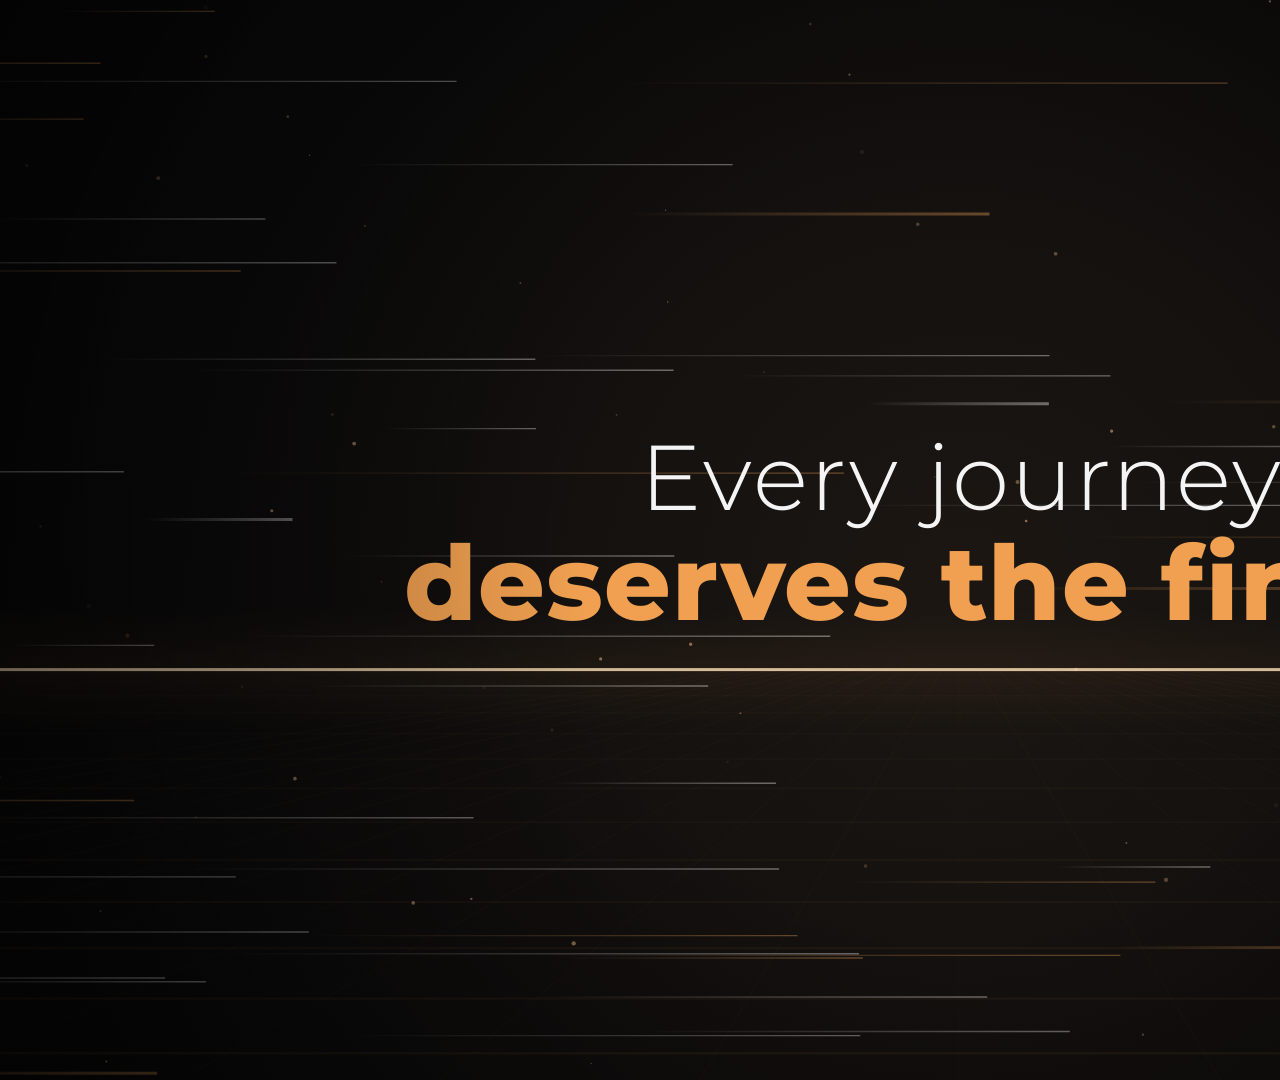
==== nhone-intro/intro.html @ 4a58589a "Add NH ONE brand intro video and source Co-Authored-By: Claude Opus 5.5 <noreply@anthropic.com> Clau" ====
<!doctype html>
<html><head><meta charset="utf-8"><title>NH ONE Intro</title>
<style>
@font-face{font-family:Mont;font-weight:300;src:url(fonts/montserrat-latin-300-normal.woff2)}
@font-face{font-family:Mont;font-weight:500;src:url(fonts/montserrat-latin-500-normal.woff2)}
@font-face{font-family:Mont;font-weight:700;src:url(fonts/montserrat-latin-700-normal.woff2)}
@font-face{font-family:Mont;font-weight:800;src:url(fonts/montserrat-latin-800-normal.woff2)}
@font-face{font-family:Orb;font-weight:700;src:url(fonts/orbitron-latin-700-normal.woff2)}
@font-face{font-family:Orb;font-weight:900;src:url(fonts/orbitron-latin-900-normal.woff2)}
html,body{margin:0;background:#000;overflow:hidden}
canvas{display:block}
</style></head>
<body><canvas id="c" width="1920" height="1080"></canvas>
<script src="data.js"></script>
<script>
const W=1920,H=1080,DUR=27;
const cv=document.getElementById('c'),ctx=cv.getContext('2d');
const OR1='#FFC67A',OR='#F0A050',OR2='#E2782A';
const off=document.createElement('canvas');off.width=W;off.height=H;const ox=off.getContext('2d');

// ---------- helpers ----------
const clamp=(v,a=0,b=1)=>Math.max(a,Math.min(b,v));
const seg=(t,a,b)=>clamp((t-a)/(b-a));
const eo=x=>1-Math.pow(1-x,3);            // easeOutCubic
const eio=x=>x<.5?4*x*x*x:1-Math.pow(-2*x+2,3)/2;
const eback=x=>{const c1=1.70158,c3=c1+1;return 1+c3*Math.pow(x-1,3)+c1*Math.pow(x-1,2)};
const lerp=(a,b,x)=>a+(b-a)*x;
function rng(seed){return()=>{seed=(seed*16807)%2147483647;return(seed-1)/2147483646}}
// visibility envelope: fade in [a,a+fi], out [b-fo,b]
const env=(t,a,b,fi=.4,fo=.4)=>Math.min(seg(t,a,a+fi),1-seg(t,b-fo,b));

const carPath=new Path2D(CAR.join(' '));
const icon={};for(const k in ICONS)icon[k]=new Path2D(ICONS[k]);

function font(w,size,fam='Mont'){return `${w} ${size}px ${fam}`}
function spaced(txt,f,ls){ctx.font=f;ctx.letterSpacing=ls+'px';}
function fitSpacing(txt,f,target){ctx.font=f;ctx.letterSpacing='0px';const w=ctx.measureText(txt).width;return (target-w)/(txt.length-1)}
function textW(txt,f,ls){ctx.font=f;ctx.letterSpacing=ls+'px';return ctx.measureText(txt).width-ls}
// draw centered text accounting for trailing letter spacing
function ctext(txt,x,y,f,ls=0,fill='#fff'){ctx.font=f;ctx.letterSpacing=ls+'px';ctx.textAlign='left';ctx.fillStyle=fill;const w=ctx.measureText(txt).width-ls;ctx.fillText(txt,x-w/2,y);return w}

// light sweep over whatever is drawn by fn (on offscreen), band position p in 0..1 across [x0,x1]
function withSweep(fn,p,x0,x1,col='rgba(255,255,255,.9)'){
  ox.setTransform(1,0,0,1,0,0);ox.globalAlpha=1;ox.globalCompositeOperation='source-over';ox.clearRect(0,0,W,H);
  ox.save();fn(ox);ox.restore();
  if(p>0&&p<1){ox.globalCompositeOperation='source-atop';
    const cx=lerp(x0-200,x1+200,p);const g=ox.createLinearGradient(cx-140,0,cx+140,0);
    g.addColorStop(0,'rgba(255,255,255,0)');g.addColorStop(.5,col);g.addColorStop(1,'rgba(255,255,255,0)');
    ox.fillStyle=g;ox.fillRect(0,0,W,H);ox.globalCompositeOperation='source-over';}
  ctx.drawImage(off,0,0);
}

// ---------- background ----------
const R=rng(7);const streaks=[];for(let i=0;i<70;i++)streaks.push({y:R()*H,s:900+R()*2600,l:120+R()*520,p:R()*5000,w:R()<.2?3:1.4,o:R()<.35});
const dust=[];for(let i=0;i<90;i++)dust.push({x:R()*W,y:R()*H,r:.6+R()*1.8,s:10+R()*40,ph:R()*6.28});

function speedLevel(t){ // how intense the motion streaks are
  return clamp(.25+ .75*env(t,0,6.6,.6,.6)) *(1-.6*env(t,7,17.4,.5,.5)) + 1.2*env(t,17.4,19.2,.3,.6);
}
function background(t){
  const g=ctx.createRadialGradient(W/2,H*.55,50,W/2,H*.55,W*.75);
  g.addColorStop(0,'#1b1612');g.addColorStop(.5,'#0c0b0b');g.addColorStop(1,'#030303');
  ctx.fillStyle=g;ctx.fillRect(0,0,W,H);
  // perspective floor grid
  const hz=H*.62;ctx.save();ctx.globalAlpha=.55;
  for(let i=0;i<14;i++){const z=((i/14)+t*.35)%1;const y=hz+(H-hz)*z*z;
    ctx.strokeStyle=`rgba(240,160,80,${.02+.1*z*z})`;ctx.lineWidth=1+z*1.5;ctx.beginPath();ctx.moveTo(0,y);ctx.lineTo(W,y);ctx.stroke();}
  for(let i=-12;i<=12;i++){ctx.strokeStyle=`rgba(240,160,80,${.05})`;ctx.lineWidth=1;ctx.beginPath();ctx.moveTo(W/2+i*18,hz);ctx.lineTo(W/2+i*260,H);ctx.stroke();}
  const hg=ctx.createLinearGradient(0,hz-60,0,hz+60);hg.addColorStop(0,'rgba(240,160,80,0)');hg.addColorStop(.5,'rgba(240,160,80,.09)');hg.addColorStop(1,'rgba(240,160,80,0)');
  ctx.fillStyle=hg;ctx.fillRect(0,hz-60,W,120);ctx.restore();
  // streaks
  const lv=speedLevel(t);ctx.save();ctx.globalCompositeOperation='lighter';
  for(const s of streaks){const span=W+s.l;const x=((s.p+t*s.s*(.6+lv*.6))%span)-s.l;
    const lg=ctx.createLinearGradient(x,0,x+s.l,0);const c=s.o?'240,160,80':'255,255,255';
    lg.addColorStop(0,`rgba(${c},0)`);lg.addColorStop(1,`rgba(${c},${.35*lv})`);
    ctx.strokeStyle=lg;ctx.lineWidth=s.w;ctx.beginPath();ctx.moveTo(x,s.y);ctx.lineTo(x+s.l,s.y);ctx.stroke();}
  for(const d of dust){const x=(d.x+t*d.s)%W,y=d.y+Math.sin(t+d.ph)*12;ctx.fillStyle=`rgba(255,200,140,${.25+.2*Math.sin(t*2+d.ph)})`;ctx.beginPath();ctx.arc(x,y,d.r,0,6.283);ctx.fill();}
  ctx.restore();
}
function vignette(){const g=ctx.createRadialGradient(W/2,H/2,H*.35,W/2,H/2,W*.7);g.addColorStop(0,'rgba(0,0,0,0)');g.addColorStop(1,'rgba(0,0,0,.75)');ctx.fillStyle=g;ctx.fillRect(0,0,W,H);}

// ---------- logo ----------
// coordinates in original-logo pixels, origin = (127,20) of the source image
function drawCar(c,x,y,w,reveal=1,glow=0){
  const k=w/1760;c.save();
  if(reveal<1){c.beginPath();c.rect(x-20,y-60,(w+40)*reveal,380*k+120);c.clip();}
  c.translate(x,y+380*k);c.scale(.1*k,-.1*k);
  const g=c.createLinearGradient(0,0,17600,0);g.addColorStop(0,OR1);g.addColorStop(.55,OR);g.addColorStop(1,OR2);
  c.fillStyle=g;if(glow){c.shadowColor='rgba(255,150,60,'+glow+')';c.shadowBlur=60;}
  c.fill(carPath);c.restore();
}
function drawLogo(cx,top,u,o){ // o: {car,carGlow,name,tm,tag,sweep,alpha}
  ctx.save();ctx.globalAlpha=o.alpha??1;
  const carW=176*u,carX=cx-87*u;
  withSweep(c=>{drawCar(c,carX,top,carW,o.car??1,o.carGlow||0)},o.sweep??0,carX,carX+carW);
  // NH ONE
  if(o.name>0){const f=font(500,16*u/.70);const ls=fitSpacing('NH ONE',f,123*u);
    ctx.globalAlpha=(o.alpha??1)*eo(o.name);const extra=(1-eo(o.name))*30*u/10;
    ctext('NH ONE',cx-.5*u,top+65*u,f,ls+extra,'#ffffff');}
  if(o.tm>0){ctx.globalAlpha=(o.alpha??1)*o.tm;ctx.strokeStyle=OR;ctx.lineWidth=Math.max(1.5,.9*u);
    ctx.beginPath();ctx.arc(cx+74*u,top+36*u,6.3*u,0,6.283);ctx.stroke();
    ctext('TM',cx+74*u,top+38.3*u,font(700,5.4*u),0,OR);}
  if(o.tag>0){const f=font(500,7*u/.70);const ls=fitSpacing('EXCELLENCE IN MOTION',f,204*u);
    ctx.globalAlpha=(o.alpha??1)*o.tag;ctext('EXCELLENCE IN MOTION',cx,top+83*u,f,ls,'#d9d9d9');}
  ctx.restore();
}

// ---------- category icons ----------
function drawIcon(kind,x,y,s){
  ctx.save();ctx.translate(x,y);ctx.scale(s/100,s/100);ctx.strokeStyle=OR;ctx.fillStyle=OR;ctx.lineWidth=6;ctx.lineCap='round';ctx.lineJoin='round';
  ctx.beginPath();
  switch(kind){
    case 'seat': ctx.moveTo(-14,-46);ctx.quadraticCurveTo(-26,-46,-24,-30);ctx.lineTo(-14,14);ctx.lineTo(26,14);ctx.quadraticCurveTo(36,16,34,28);ctx.lineTo(32,40);ctx.lineTo(-22,40);ctx.quadraticCurveTo(-32,40,-32,30);
      ctx.moveTo(-14,-46);ctx.quadraticCurveTo(-2,-46,-2,-32);ctx.lineTo(4,10);ctx.moveTo(-6,40);ctx.lineTo(-10,52);ctx.moveTo(20,40);ctx.lineTo(24,52);break;
    case 'car': ctx.moveTo(-48,14);ctx.lineTo(-48,-2);ctx.quadraticCurveTo(-46,-10,-34,-12);ctx.lineTo(-20,-30);ctx.quadraticCurveTo(-16,-34,-8,-34);ctx.lineTo(18,-34);ctx.quadraticCurveTo(24,-34,28,-28);ctx.lineTo(38,-12);ctx.quadraticCurveTo(48,-10,48,0);ctx.lineTo(48,14);ctx.closePath();
      ctx.moveTo(-14,-12);ctx.lineTo(28,-12);ctx.stroke();ctx.beginPath();ctx.arc(-26,16,10,0,6.283);ctx.moveTo(36,16);ctx.arc(26,16,10,0,6.283);ctx.fillStyle='#16120f';ctx.fill();break;
    case 'bulb': ctx.arc(0,-8,24,Math.PI*.8,Math.PI*2.2);ctx.lineTo(10,26);ctx.lineTo(-10,26);ctx.closePath();ctx.moveTo(-9,36);ctx.lineTo(9,36);
      for(let i=0;i<5;i++){const a=Math.PI*(1.1+i*.2);ctx.moveTo(Math.cos(a)*36,-8+Math.sin(a)*36);ctx.lineTo(Math.cos(a)*48,-8+Math.sin(a)*48);}break;
    case 'drop': ctx.moveTo(0,-44);ctx.bezierCurveTo(14,-20,30,-2,30,16);ctx.arc(0,16,30,0,Math.PI);ctx.bezierCurveTo(-30,-2,-14,-20,0,-44);
      ctx.moveTo(-12,14);ctx.quadraticCurveTo(-12,28,0,30);ctx.moveTo(38,-36);ctx.lineTo(38,-20);ctx.moveTo(30,-28);ctx.lineTo(46,-28);break;
    case 'phone': ctx.roundRect(-26,-46,52,92,10);ctx.moveTo(-8,34);ctx.lineTo(8,34);ctx.moveTo(-14,-14);ctx.lineTo(0,0);ctx.lineTo(14,-14);break;
    case 'shield': ctx.moveTo(0,-46);ctx.lineTo(36,-32);ctx.lineTo(34,4);ctx.quadraticCurveTo(30,32,0,48);ctx.quadraticCurveTo(-30,32,-34,4);ctx.lineTo(-36,-32);ctx.closePath();ctx.moveTo(-14,0);ctx.lineTo(-3,12);ctx.lineTo(16,-12);break;
    case 'star': for(let i=0;i<10;i++){const r=i%2?18:42,a=-Math.PI/2+i*Math.PI/5;ctx[i?'lineTo':'moveTo'](Math.cos(a)*r,Math.sin(a)*r);}ctx.closePath();break;
    case 'target': ctx.arc(0,0,40,0,6.283);ctx.moveTo(24,0);ctx.arc(0,0,24,0,6.283);ctx.moveTo(8,0);ctx.arc(0,0,8,0,6.283);break;
    case 'cart': ctx.moveTo(-48,-36);ctx.lineTo(-34,-36);ctx.lineTo(-22,16);ctx.lineTo(30,16);ctx.lineTo(40,-22);ctx.lineTo(-30,-22);ctx.moveTo(-14,34);ctx.arc(-18,34,5,0,6.283);ctx.moveTo(28,34);ctx.arc(24,34,5,0,6.283);break;
  }
  ctx.stroke();ctx.restore();
}
function card(x,y,w,h,a,glow){
  ctx.save();ctx.globalAlpha=a;
  const g=ctx.createLinearGradient(x,y,x,y+h);g.addColorStop(0,'rgba(255,255,255,.075)');g.addColorStop(1,'rgba(255,255,255,.02)');
  ctx.fillStyle=g;ctx.beginPath();ctx.roundRect(x,y,w,h,22);ctx.fill();
  const b=ctx.createLinearGradient(x,y,x+w,y+h);b.addColorStop(0,`rgba(240,160,80,${.55+glow*.45})`);b.addColorStop(.5,'rgba(255,255,255,.08)');b.addColorStop(1,`rgba(240,160,80,${.25+glow*.3})`);
  ctx.strokeStyle=b;ctx.lineWidth=2;ctx.stroke();ctx.restore();
}

// ---------- scenes ----------
function scene1(t){ // 0 - 3.4
  if(t>3.4)return;
  // headlight flare sweep
  const p=eio(seg(t,0,2.6));const fx=lerp(-200,W+200,p),fy=H*.62;
  ctx.save();ctx.globalCompositeOperation='lighter';
  const fg=ctx.createRadialGradient(fx,fy,0,fx,fy,520);fg.addColorStop(0,`rgba(255,220,170,${.55*(1-seg(t,2.4,3))})`);fg.addColorStop(.25,'rgba(240,160,80,.18)');fg.addColorStop(1,'rgba(240,160,80,0)');
  ctx.fillStyle=fg;ctx.fillRect(0,0,W,H);
  ctx.fillStyle=`rgba(255,230,190,${.7*(1-seg(t,2.4,3))})`;ctx.fillRect(0,fy-1.5,W,3);ctx.restore();
  const out=seg(t,2.9,3.4);
  ctx.save();ctx.globalAlpha=1-out;ctx.filter=out>0?`blur(${out*14}px)`:'none';
  const a1=eo(seg(t,.5,1.2)),a2=eo(seg(t,1.2,1.9));
  ctx.globalAlpha=(1-out)*a1;ctext('Every journey',W/2-(1-a1)*60-out*200,H/2-30,font(300,92),2,'#f4f4f4');
  ctx.globalAlpha=(1-out)*a2;ctext('deserves the finest.',W/2+(1-a2)*60-out*200,H/2+80,font(800,104),1,OR);
  ctx.restore();
}
function scene2(t){ // 3.2 - 6.8
  if(t<3.2||t>6.8)return;
  const out=seg(t,6.35,6.8);ctx.save();
  const sc=1+out*.25;ctx.translate(W/2,H/2);ctx.scale(sc,sc);ctx.translate(-W/2,-H/2);ctx.globalAlpha=1-out;
  const word='EXCELLENCE',f=font(900,150,'Orb'),ls=14;const tw=textW(word,f,ls);let x=W/2-tw/2;
  ctx.font=f;ctx.letterSpacing='0px';
  for(let i=0;i<word.length;i++){const p=eback(seg(t,3.3+i*.06,3.8+i*.06));const ch=word[i];const cw=ctx.measureText(ch).width;
    ctx.save();ctx.globalAlpha=(1-out)*clamp(p);ctx.fillStyle='#fff';ctx.translate(x+cw/2,H/2-10+(1-p)*90);ctx.fillText(ch,-cw/2,0);ctx.restore();x+=cw+ls;}
  // IN MOTION with sweep
  const a=eo(seg(t,4.2,4.8));
  withSweep(c=>{c.globalAlpha=(1-out)*a;c.font=font(700,74,'Orb');c.letterSpacing='34px';c.fillStyle=OR;const w=c.measureText('IN MOTION').width-34;c.fillText('IN MOTION',W/2-w/2,H/2+120)},seg(t,4.7,5.7),W/2-420,W/2+420,'rgba(255,245,220,1)');
  // underline swoosh
  const lp=eo(seg(t,4.4,5.4));ctx.globalAlpha=1-out;const lw=900*lp;const lg=ctx.createLinearGradient(W/2-lw/2,0,W/2+lw/2,0);
  lg.addColorStop(0,'rgba(240,160,80,0)');lg.addColorStop(.5,OR1);lg.addColorStop(1,'rgba(240,160,80,0)');ctx.fillStyle=lg;ctx.fillRect(W/2-lw/2,H/2+160,lw,4);
  ctx.restore();
}
const CATS=[['seat','Interior'],['car','Exterior'],['bulb','Lighting'],['drop','Car Care'],['phone','Gadgets'],['shield','Protection']];
function scene3(t){ // 6.6 - 13.8
  if(t<6.6||t>13.8)return;
  const e=env(t,6.6,13.8,.5,.45);ctx.save();
  const ha=eo(seg(t,6.7,7.3));ctx.globalAlpha=e*ha;
  ctext('PREMIUM CAR ACCESSORIES',W/2,250-(1-ha)*20,font(700,30),10,OR);
  const ta=eo(seg(t,7.0,7.6));ctx.globalAlpha=e*ta;
  ctext('Everything your car deserves.',W/2,340-(1-ta)*20,font(800,78),0,'#fff');
  const cw=250,ch=290,gap=34,total=CATS.length*cw+(CATS.length-1)*gap,x0=W/2-total/2,y0=440;
  CATS.forEach(([ic,label],i)=>{const st=7.6+i*.32;const p=seg(t,st,st+.6);if(p<=0)return;const pe=eback(p);
    const float=Math.sin((t-st)*2+i)*6;const x=x0+i*(cw+gap),y=y0+(1-pe)*80+float;
    const hl=clamp(1-Math.abs(t-(st+.5))/.5);// highlight pulse on arrival
    ctx.save();ctx.globalAlpha=e*clamp(p*1.6);
    card(x,y,cw,ch,1,hl);
    ctx.save();ctx.globalCompositeOperation='lighter';const rg=ctx.createRadialGradient(x+cw/2,y+115,0,x+cw/2,y+115,90);rg.addColorStop(0,`rgba(240,160,80,${.18+.25*hl})`);rg.addColorStop(1,'rgba(240,160,80,0)');ctx.fillStyle=rg;ctx.fillRect(x,y,cw,ch);ctx.restore();
    drawIcon(ic,x+cw/2,y+115,96);
    ctext(label,x+cw/2,y+238,font(700,32),1,'#fff');
    ctx.restore();});
  const sa=eo(seg(t,10.2,10.8));ctx.globalAlpha=e*sa;
  ctext('Curated, quality-checked accessories for every drive',W/2,860+(1-sa)*20,font(500,34),1,'#a7a9ae');
  ctx.restore();
}
const PROPS=[['star','Premium Quality','Built to look great and last'],['target','The Right Fit','Accessories picked for your car'],['cart','Easy Online Shopping','Browse, order & upgrade from home']];
function scene4(t){ // 13.6 - 17.6
  if(t<13.6||t>17.6)return;
  const e=env(t,13.6,17.6,.4,.45);ctx.save();
  ctx.globalAlpha=e;ctext('WHY NH ONE',W/2,280,font(700,30),10,OR);
  PROPS.forEach(([ic,title,sub],i)=>{const st=13.9+i*.45;const p=eo(seg(t,st,st+.6));if(p<=0)return;
    const cx=W/2+(i-1)*560,cy=520;ctx.save();ctx.globalAlpha=e*p;
    // ring
    const rp=eo(seg(t,st,st+.9));ctx.strokeStyle='rgba(240,160,80,.25)';ctx.lineWidth=3;ctx.beginPath();ctx.arc(cx,cy,100,0,6.283);ctx.stroke();
    ctx.strokeStyle=OR;ctx.lineWidth=5;ctx.lineCap='round';ctx.beginPath();ctx.arc(cx,cy,100,-Math.PI/2,-Math.PI/2+6.283*rp);ctx.stroke();
    ctx.save();ctx.translate(cx,cy);const s=lerp(.6,1,eback(seg(t,st+.1,st+.6)));ctx.scale(s,s);drawIcon(ic,0,0,100);ctx.restore();
    ctext(title,cx,cy+190+(1-p)*30,font(800,46),0,'#fff');
    ctext(sub,cx,cy+245+(1-p)*30,font(500,28),.5,'#a7a9ae');
    ctx.restore();});
  ctx.restore();
}
// logo reveal + end card
function scene5(t){ // 17.4 - 27
  if(t<17.4)return;
  // flash streak
  const fs=seg(t,17.5,18.1);if(fs>0&&fs<1){ctx.save();ctx.globalCompositeOperation='lighter';const x=lerp(-400,W+400,eio(fs));
    const g=ctx.createLinearGradient(x-600,0,x,0);g.addColorStop(0,'rgba(255,190,120,0)');g.addColorStop(1,'rgba(255,230,200,.9)');ctx.fillStyle=g;ctx.fillRect(x-600,H/2-110,600,4);ctx.fillRect(x-400,H/2-60,400,2);ctx.restore();}
  // impact glow behind logo
  const ig=env(t,18.1,21.6,.15,1.2);if(ig>0){ctx.save();ctx.globalCompositeOperation='lighter';const g=ctx.createRadialGradient(W/2,H/2-40,0,W/2,H/2-40,700);
    g.addColorStop(0,`rgba(240,150,70,${.32*ig})`);g.addColorStop(1,'rgba(240,150,70,0)');ctx.fillStyle=g;ctx.fillRect(0,0,W,H);ctx.restore();}
  // move: big centered -> small top
  const mv=eio(seg(t,21.2,22.2));
  const u=lerp(5.0,2.6,mv);const top=lerp(H/2-48*5.0,96,mv);
  drawLogo(W/2,top,u,{
    car:eio(seg(t,17.8,18.7)),carGlow:.6*env(t,18.2,21.5,.2,1),
    name:seg(t,18.6,19.4),tm:seg(t,19.3,19.7),tag:eo(seg(t,19.5,20.2)),
    sweep:seg(t,20.0,20.9),alpha:1-seg(t,26.4,27)});
  // end card
  const ea=1-seg(t,26.4,27);if(t<21.9)return;ctx.save();
  const a1=eo(seg(t,21.9,22.6));ctx.globalAlpha=ea*a1;
  ctext('Your Premium Online',W/2,440+(1-a1)*24,font(300,58),1,'#f2f2f2');
  ctext('Car Accessories Partner',W/2,510+(1-a1)*24,font(800,64),0,'#fff');
  // url pill
  const a2=eback(seg(t,22.6,23.2));if(a2>0){ctx.globalAlpha=ea*clamp(a2);const pw=520*clamp(a2,0,1.05),ph=88,px=W/2-pw/2,py=572;
    const g=ctx.createLinearGradient(px,0,px+pw,0);g.addColorStop(0,OR1);g.addColorStop(1,OR2);ctx.fillStyle=g;ctx.shadowColor='rgba(240,150,70,.55)';ctx.shadowBlur=40;
    ctx.beginPath();ctx.roundRect(px,py,pw,ph,44);ctx.fill();ctx.shadowBlur=0;
    if(a2>.6){ctx.globalAlpha=ea*seg(a2,.6,1);ctext('www.nhone.in',W/2,py+59,font(800,46),2,'#1a1008');}}
  // socials
  ctx.globalAlpha=ea*eo(seg(t,23.4,23.9));ctext('FOLLOW US',W/2,758,font(700,24),8,'#8d9096');
  const S=[['instagram','@nh_one_official'],['youtube','@nhone-excellence'],['facebook','NH ONE'],['x','@nhone_in']];
  const sf=font(700,28);ctx.font=sf;ctx.letterSpacing='0px';
  const pws=S.map(([,h])=>ctx.measureText(h).width+30+36+14+34),gap=28,tot=pws.reduce((a,b)=>a+b,0)+gap*3;let px=W/2-tot/2;
  S.forEach(([k,h],i)=>{const pw=pws[i],bx=px;px+=pw+gap;const st=23.7+i*.18;const p=eo(seg(t,st,st+.5));if(p<=0)return;const cy=840+(1-p)*30;
    ctx.save();ctx.globalAlpha=ea*p;
    ctx.fillStyle='rgba(255,255,255,.06)';ctx.strokeStyle='rgba(240,160,80,.45)';ctx.lineWidth=2;ctx.beginPath();ctx.roundRect(bx,cy-40,pw,80,40);ctx.fill();ctx.stroke();
    ctx.save();ctx.translate(bx+30,cy-18);ctx.scale(1.5,1.5);ctx.fillStyle=OR;ctx.fill(icon[k]);ctx.restore();
    ctx.font=sf;ctx.letterSpacing='0px';ctx.fillStyle='#fff';ctx.textAlign='left';ctx.fillText(h,bx+30+36+14,cy+10);
    ctx.restore();});
  ctx.restore();
}

function render(t){
  ctx.setTransform(1,0,0,1,0,0);ctx.globalAlpha=1;ctx.filter='none';ctx.globalCompositeOperation='source-over';
  background(t);scene1(t);scene2(t);scene3(t);scene4(t);scene5(t);vignette();
  // global fade in / out
  const f=Math.max(1-seg(t,0,.5),seg(t,26.5,27));if(f>0){ctx.fillStyle=`rgba(0,0,0,${f})`;ctx.fillRect(0,0,W,H);}
}
window.render=render;
window.ready=(async()=>{await Promise.all(['300 20px Mont','500 20px Mont','700 20px Mont','800 20px Mont','700 20px Orb','900 20px Orb'].map(f=>document.fonts.load(f)));render(0);return true})();
if(!/render/.test(location.hash)){let s=performance.now();(function loop(){window.ready.then(()=>{render(((performance.now()-s)/1000)%DUR);requestAnimationFrame(loop)})})()}
</script></body></html>
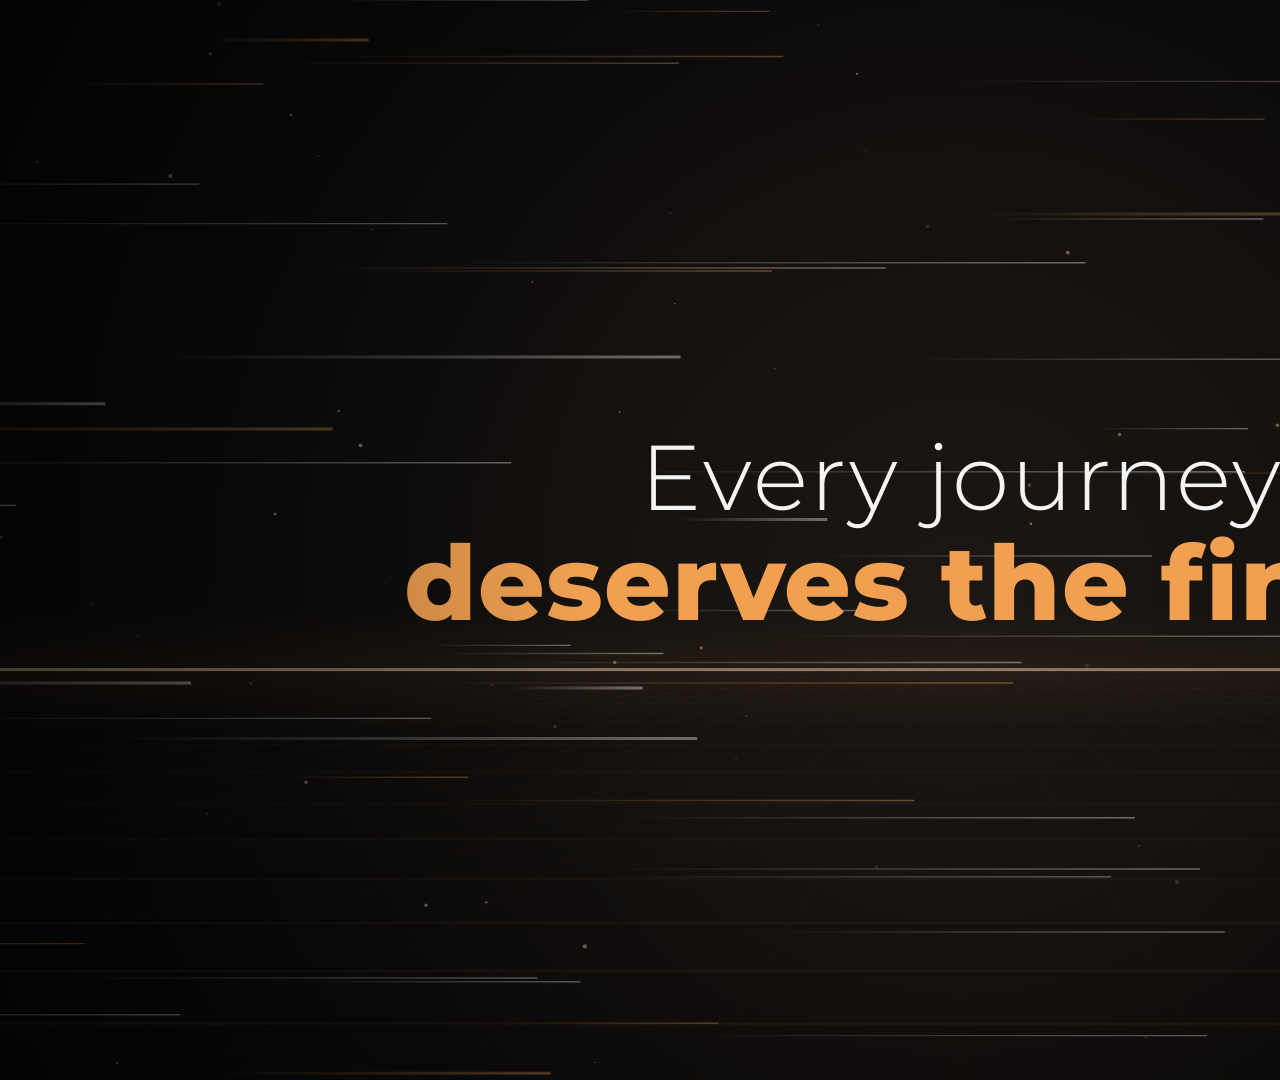
==== commit 7d2e21d5: "Add 9:16 reel-end version of NH ONE intro (logo reveal + end card) Co-Authored-By: Claude Opus 5.5 <" ====
--- a/nhone-intro/intro.html
+++ b/nhone-intro/intro.html
@@ -13,8 +13,9 @@
 <body><canvas id="c" width="1920" height="1080"></canvas>
 <script src="data.js"></script>
 <script>
-const W=1920,H=1080,DUR=27;
-const cv=document.getElementById('c'),ctx=cv.getContext('2d');
+const V=/vertical/.test(location.hash),T0=V?17.5:0;
+const W=V?1080:1920,H=V?1920:1080,DUR=27;
+const cv=document.getElementById('c');cv.width=W;cv.height=H;const ctx=cv.getContext('2d');
 const OR1='#FFC67A',OR='#F0A050',OR2='#E2782A';
 const off=document.createElement('canvas');off.width=W;off.height=H;const ox=off.getContext('2d');
 
@@ -215,7 +216,7 @@
     g.addColorStop(0,`rgba(240,150,70,${.32*ig})`);g.addColorStop(1,'rgba(240,150,70,0)');ctx.fillStyle=g;ctx.fillRect(0,0,W,H);ctx.restore();}
   // move: big centered -> small top
   const mv=eio(seg(t,21.2,22.2));
-  const u=lerp(5.0,2.6,mv);const top=lerp(H/2-48*5.0,96,mv);
+  const u0=V?4.4:5.0,u1=V?3.2:2.6;const u=lerp(u0,u1,mv);const top=lerp(H/2-48*u0,V?300:96,mv);
   drawLogo(W/2,top,u,{
     car:eio(seg(t,17.8,18.7)),carGlow:.6*env(t,18.2,21.5,.2,1),
     name:seg(t,18.6,19.4),tm:seg(t,19.3,19.7),tag:eo(seg(t,19.5,20.2)),
@@ -223,23 +224,23 @@
   // end card
   const ea=1-seg(t,26.4,27);if(t<21.9)return;ctx.save();
   const a1=eo(seg(t,21.9,22.6));ctx.globalAlpha=ea*a1;
-  ctext('Your Premium Online',W/2,440+(1-a1)*24,font(300,58),1,'#f2f2f2');
-  ctext('Car Accessories Partner',W/2,510+(1-a1)*24,font(800,64),0,'#fff');
+  ctext('Your Premium Online',W/2,(V?770:440)+(1-a1)*24,font(300,V?62:58),1,'#f2f2f2');
+  ctext('Car Accessories Partner',W/2,(V?850:510)+(1-a1)*24,font(800,V?68:64),0,'#fff');
   // url pill
-  const a2=eback(seg(t,22.6,23.2));if(a2>0){ctx.globalAlpha=ea*clamp(a2);const pw=520*clamp(a2,0,1.05),ph=88,px=W/2-pw/2,py=572;
+  const a2=eback(seg(t,22.6,23.2));if(a2>0){ctx.globalAlpha=ea*clamp(a2);const pw=(V?620:520)*clamp(a2,0,1.05),ph=V?100:88,px=W/2-pw/2,py=V?925:572;
     const g=ctx.createLinearGradient(px,0,px+pw,0);g.addColorStop(0,OR1);g.addColorStop(1,OR2);ctx.fillStyle=g;ctx.shadowColor='rgba(240,150,70,.55)';ctx.shadowBlur=40;
     ctx.beginPath();ctx.roundRect(px,py,pw,ph,44);ctx.fill();ctx.shadowBlur=0;
-    if(a2>.6){ctx.globalAlpha=ea*seg(a2,.6,1);ctext('www.nhone.in',W/2,py+59,font(800,46),2,'#1a1008');}}
+    if(a2>.6){ctx.globalAlpha=ea*seg(a2,.6,1);ctext('www.nhone.in',W/2,py+ph*.67,font(800,V?52:46),2,'#1a1008');}}
   // socials
-  ctx.globalAlpha=ea*eo(seg(t,23.4,23.9));ctext('FOLLOW US',W/2,758,font(700,24),8,'#8d9096');
+  ctx.globalAlpha=ea*eo(seg(t,23.4,23.9));ctext('FOLLOW US',W/2,V?1160:758,font(700,V?28:24),8,'#8d9096');
   const S=[['instagram','@nh_one_official'],['youtube','@nhone-excellence'],['facebook','NH ONE'],['x','@nhone_in']];
-  const sf=font(700,28);ctx.font=sf;ctx.letterSpacing='0px';
-  const pws=S.map(([,h])=>ctx.measureText(h).width+30+36+14+34),gap=28,tot=pws.reduce((a,b)=>a+b,0)+gap*3;let px=W/2-tot/2;
-  S.forEach(([k,h],i)=>{const pw=pws[i],bx=px;px+=pw+gap;const st=23.7+i*.18;const p=eo(seg(t,st,st+.5));if(p<=0)return;const cy=840+(1-p)*30;
+  const sf=font(700,V?34:28),IS=V?1.8:1.5,PH=V?90:80,ISZ=24*IS;ctx.font=sf;ctx.letterSpacing='0px';
+  let pws=S.map(([,h])=>ctx.measureText(h).width+30+ISZ+16+34);if(V){const m=Math.max(...pws)+40;pws=pws.map(()=>m)}const gap=28,tot=pws.reduce((a,b)=>a+b,0)+gap*3;let px=W/2-tot/2;
+  S.forEach(([k,h],i)=>{const pw=pws[i];let bx=px;px+=pw+gap;if(V)bx=W/2-pw/2;const st=23.7+i*.18;const p=eo(seg(t,st,st+.5));if(p<=0)return;const cy=(V?1270+i*112:840)+(1-p)*30;
     ctx.save();ctx.globalAlpha=ea*p;
-    ctx.fillStyle='rgba(255,255,255,.06)';ctx.strokeStyle='rgba(240,160,80,.45)';ctx.lineWidth=2;ctx.beginPath();ctx.roundRect(bx,cy-40,pw,80,40);ctx.fill();ctx.stroke();
-    ctx.save();ctx.translate(bx+30,cy-18);ctx.scale(1.5,1.5);ctx.fillStyle=OR;ctx.fill(icon[k]);ctx.restore();
-    ctx.font=sf;ctx.letterSpacing='0px';ctx.fillStyle='#fff';ctx.textAlign='left';ctx.fillText(h,bx+30+36+14,cy+10);
+    ctx.fillStyle='rgba(255,255,255,.06)';ctx.strokeStyle='rgba(240,160,80,.45)';ctx.lineWidth=2;ctx.beginPath();ctx.roundRect(bx,cy-PH/2,pw,PH,PH/2);ctx.fill();ctx.stroke();
+    ctx.save();ctx.translate(bx+(V?44:30),cy-ISZ/2);ctx.scale(IS,IS);ctx.fillStyle=OR;ctx.fill(icon[k]);ctx.restore();
+    ctx.font=sf;ctx.letterSpacing='0px';ctx.fillStyle='#fff';ctx.textAlign='left';ctx.fillText(h,bx+(V?44:30)+ISZ+16,cy+(V?12:10));
     ctx.restore();});
   ctx.restore();
 }
@@ -248,7 +249,7 @@
   ctx.setTransform(1,0,0,1,0,0);ctx.globalAlpha=1;ctx.filter='none';ctx.globalCompositeOperation='source-over';
   background(t);scene1(t);scene2(t);scene3(t);scene4(t);scene5(t);vignette();
   // global fade in / out
-  const f=Math.max(1-seg(t,0,.5),seg(t,26.5,27));if(f>0){ctx.fillStyle=`rgba(0,0,0,${f})`;ctx.fillRect(0,0,W,H);}
+  const f=Math.max(1-seg(t,T0,T0+(V?.25:.5)),seg(t,26.5,27));if(f>0){ctx.fillStyle=`rgba(0,0,0,${f})`;ctx.fillRect(0,0,W,H);}
 }
 window.render=render;
 window.ready=(async()=>{await Promise.all(['300 20px Mont','500 20px Mont','700 20px Mont','800 20px Mont','700 20px Orb','900 20px Orb'].map(f=>document.fonts.load(f)));render(0);return true})();
